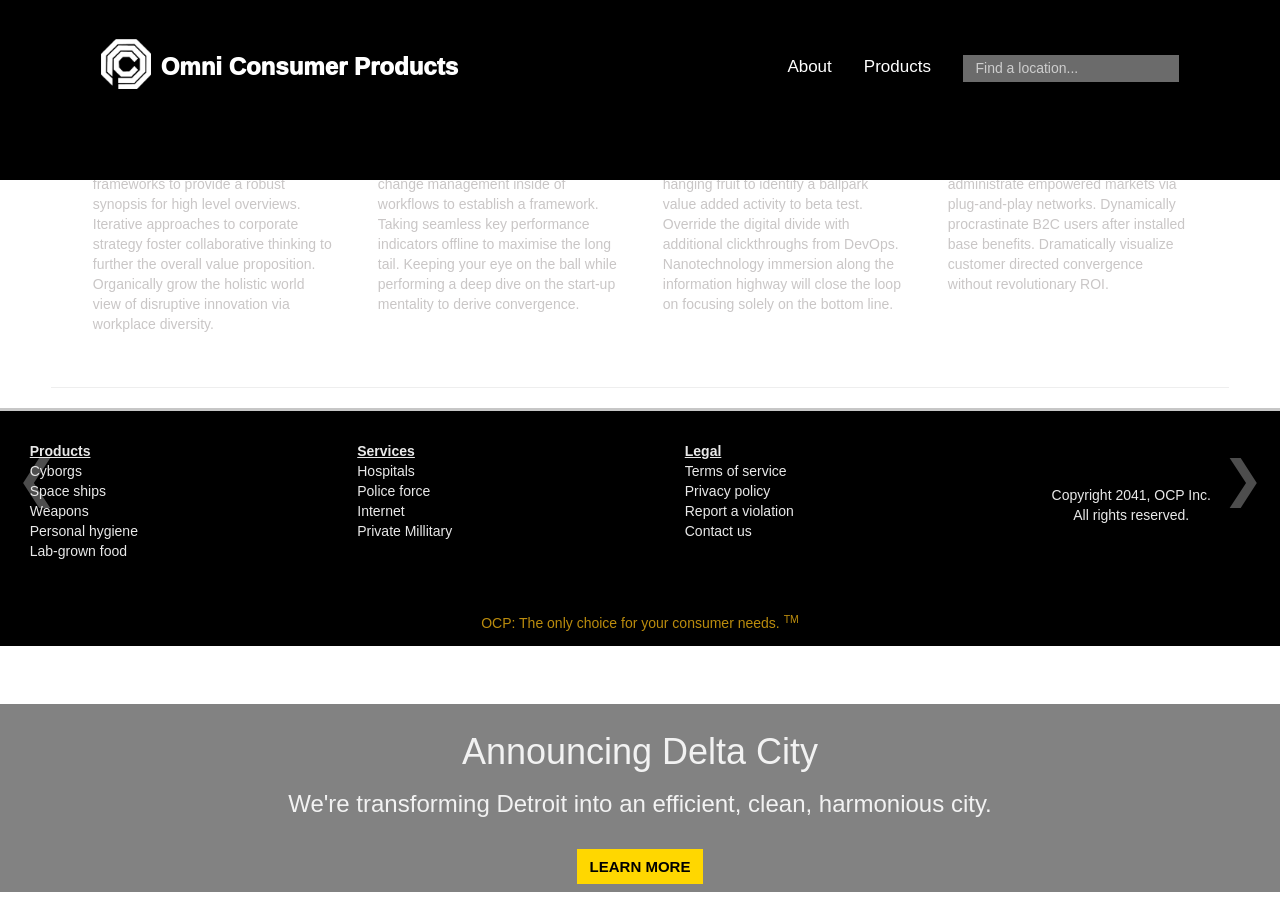
==== index.html @ 7a6a740b "first commit" ====
<!DOCTYPE html>
<html lang="en">

<head>
    <meta charset="UTF-8">
    <meta name="viewport" content="width=device-width, initial-scale=1.0">
    <meta http-equiv="X-UA-Compatible" content="ie=edge">
    <title>OCP</title>
    <link rel="stylesheet" href="https://stackpath.bootstrapcdn.com/bootstrap/4.1.0/css/bootstrap.min.css" integrity="sha384-9gVQ4dYFwwWSjIDZnLEWnxCjeSWFphJiwGPXr1jddIhOegiu1FwO5qRGvFXOdJZ4"
        crossorigin="anonymous">
    <link rel="stylesheet" href="css/style.css">
    <link href='https://fonts.googleapis.com/css?family=Source+Sans+Pro:300,400' rel='stylesheet' type='text/css'>
    <link rel="reset" href="css/reset.css">
    <link href='https://fonts.googleapis.com/css?family=Oswald:400,700,300' rel='stylesheet' type='text/css'>
    <link rel="stylesheet" href="https://use.fontawesome.com/releases/v5.0.12/css/all.css" integrity="sha384-G0fIWCsCzJIMAVNQPfjH08cyYaUtMwjJwqiRKxxE/rx96Uroj1BtIQ6MLJuheaO9"
        crossorigin="anonymous">
    <link href='https://fonts.googleapis.com/css?family=Oswald:400,700,300' rel='stylesheet' type='text/css'>
    <link href="https://fonts.googleapis.com/css?family=Alegreya+Sans" rel="stylesheet">
    <link rel="stylesheet" href="https://maxcdn.bootstrapcdn.com/font-awesome/4.6.3/css/font-awesome.min.css" type="text/css" />
    <link rel="stylesheet" href="https://maxcdn.bootstrapcdn.com/bootstrap/3.3.7/css/bootstrap.min.css" integrity="sha384-BVYiiSIFeK1dGmJRAkycuHAHRg32OmUcww7on3RYdg4Va+PmSTsz/K68vbdEjh4u"
        crossorigin="anonymous">



</head>
<body>

    <nav>
        <ul class="navUl">
            <li class="navList"><a><img class = "logo" src = "images/logo.png"></a></li>
            <li class="navList"><a><h3 class = "ocphead">Omni Consumer Products</h3></a></li>
            <li class="navList"><a class="navb">About</a></li>
            <li class="navList"><a class="navb">Products</a></li>
            <li class="navList"><a class="navb"><input type="text" placeholder="Find a location..." name="search"></a></li>
        </ul>
        <!-- <img class = "logo" src = "images/logo.png"> <h3>Omni Consumer Products</h3> -->
    </nav>

    <div class="slideshow-container">

            <div class="mySlides">
              <img class = "slide" src="images/slide1.jpg">
              <div class="text"  id = "slideText">
                  <h1>Announcing Delta City</h1>
                  <h3>We're transforming Detroit into an efficient, clean, harmonious city.</h3><br>
                  <a href="http://robocop.wikia.com/wiki/Omni_Consumer_Products"><button class = "learnMore">LEARN MORE</button></a>
              </div>
            </div>
            
            <div class="mySlides">
              <img class = "slide" src="images/slide2.jpg">
              <div class="text" id = "slideText">
                    <h2>Introducing our latest deforestation technology</h2>
              </div>
            </div>
            
            <div class="mySlides">
              <img class = "slide" src="images/slide3.jpg">
              <div class="text" id = "slideText">
                  <h2>OCP starts new deep space mining program</h2>
              </div>
            </div>
            
            <a class="prev" onclick="plusSlides(-1)">&#10094;</a>
            <a class="next" onclick="plusSlides(1)">&#10095;</a>
            
            <div class = "dotdot" style="text-align:center">
                    <span class="dot" onclick="currentSlide(1)"></span> 
                    <span class="dot" onclick="currentSlide(2)"></span> 
                    <span class="dot" onclick="currentSlide(3)"></span> 
                  </div>
            </div>
            <br>
            <br>
            <br>

            <div class = "container">

                <div class = "row">
                    <div class="col-sm-3" id = "textbody">
                        <h4>Lowe Technologies</h4>
                        
                        <div class = "line"></div>
                        <br>
                        <p>Lorem ipsum leverage agile frameworks to provide a robust synopsis for high level overviews.
                            Iterative approaches to corporate strategy foster collaborative thinking to further the overall value proposition.
                            Organically grow the holistic world view of disruptive innovation via workplace diversity.</p>
                    </div>
                    <div class="col-sm-3"  id = "textbody">
                            <h4>Mediabreak</h4>
                            
                            <div class = "line"></div>
                            <br>
                            <p>Lorem ipsum podcasting operational change management inside of workflows to establish a framework.
                                Taking seamless key performance indicators offline to maximise the long tail.
                                Keeping your eye on the ball while performing a deep dive on the start-up mentality to derive convergence.</p>
                    </div>
                    <div class="col-sm-3"  id = "textbody">
                            <h4>Security Concepts</h4>
                           
                            <div class = "line"></div>
                            <br>
                            <p>Lorem ipsum capitalize on low hanging fruit to identify a ballpark value added activity to beta test.
                                Override the digital divide with additional clickthroughs from DevOps.
                                Nanotechnology immersion along the information highway will close the loop on focusing solely on the bottom line.</p>
                    </div>
                    <div class="col-sm-3"  id = "textbody">
                            <h4>Urban Rehabilitators</h4>
                            
                            <div class = "line"></div>
                            <br>
                            <p>
                                    Lorem ipsum collaboratively administrate empowered markets via plug-and-play networks.
                                    Dynamically procrastinate B2C users after installed base benefits.
                                    Dramatically visualize customer directed convergence without revolutionary ROI.</p>
                    </div>
                </div>
            </div>
            
            <hr>
           


    <script type="text/javascript" src="js/app.js"></script>
    
    <footer>
        <div class = "row">
            <div class="col-sm-3">
                <ul  class = "footerUl">
                    <li class = "footerList" id = "headList">Products</li>
                    <li class = "footerList">Cyborgs</li>
                    <li class = "footerList">Space ships</li>
                    <li class = "footerList">Weapons</li>
                    <li class = "footerList">Personal hygiene</li>
                    <li class = "footerList">Lab-grown food</li>
                </ul>
            </div>

            <div class="col-sm-3">
                    <ul class = "footerUl">
                        <li class = "footerList" id = "headList">Services</li>
                        <li class = "footerList">Hospitals</li>
                        <li class = "footerList">Police force</li>
                        <li class = "footerList">Internet</li>
                        <li class = "footerList">Private Millitary</li>
                    </ul>
            </div>

            <div class="col-sm-3">
                    <ul class = "footerUl">
                        <li class = "footerList" id = "headList">Legal</li>
                        <li class = "footerList">Terms of service</li>
                        <li class = "footerList">Privacy policy</li>
                        <li class = "footerList">Report a violation</li>
                        <li class = "footerList">Contact us</li>
                    </ul>
            </div>

                <div class="col-sm-3">

                    <p class = "footerText">Copyright 2041, OCP Inc. <br>
                            All rights reserved.
                  
                        <!-- <ul class = "footerUl">
                            
                            <li class = "footerList">Copyright 2041, OCP Inc.</li>
                            <li class = "footerList">All rights reserved.</li>
                            
                        </ul> -->
                    </div>
        </div>

        <p class = "footerPara"> OCP: The only choice for your consumer needs. <sup>TM</sup></p>
    </footer>

</body>
---- css/style.css ----
.logo {
    height: 50px;
    width: 50px;
    margin-left: -1100%;
    margin-top: 50%;
}

.ocphead {
    margin-left: -200%;
    font-weight: 1000;
    margin-top: 13.5%;
}

.navb {

    margin-top: 4.5%;
}

nav {
    overflow: hidden;
    background-color:black;
    color: white;
    position: absolute;
    top: 0;
    width: 100%;
    height: 20%;
    z-index: 3;width: 100%;
    text-align: center;
  
  }

  
  nav a {
    float: left;
    display: block;
    color: #f2f2f2;
    text-align: center;
    padding: 14px 16px;
    text-decoration: none;
    font-size: 17px;
  }
  nav ul {
    list-style: none;
    margin-left: 25%;
  }

  input {
      background-color: rgb(107, 107, 107);
      border: none;
      
  }

  ::placeholder {
    color: rgb(206, 206, 206);
    /* font-weight: 400; */
    font-size: 14px;
    padding: 5%;
    
}


  .slide {
      height: 40%;
      width: 100%;
  }

  * {box-sizing: border-box}
/* Slideshow container */

#slideText {
    background-color: black;
    /* opacity: 0.5; */
    background: rgba(7, 7, 7, 0.5);
    
}
.learnMore {
    background-color:gold;
    border: none;
    color: black;
    height: 35px;
    width: 10%;
    font-weight: 900;
}
 
  /* Next & previous buttons */
  .prev, .next {
    color: white !important;
    opacity: 0.3;
    cursor: pointer;
    position: fixed;
    top: 50%;
    width: auto;
    padding: 16px;
    margin-top: -22px;
    font-size: 50px;
  }
/* Position the "next button" to the right */
.next {
    right: 0;
    border-radius: 3px 0 0 3px;
  }
  
  /* On hover, add a black background color with a little bit see-through */
  .prev:hover, .next:hover {
    background-color: rgba(0,0,0,0.8);
  }
  
  /* Caption text */
  .text {
    color: #f2f2f2;
    font-size: 15px;
    padding: 8px 12px;
    position: absolute;
    bottom: 8px;
    width: 100%;
    text-align: center;
  }
  
  /* The dots/bullets/indicators */
.dot {
    /* cursor: pointer; */
    height: 15px;
    width: 15px;
    margin: 0 2px;
    background-color: transparent;
    border-radius: 50%;
    display: inline-block;
    border-style: solid;
    border-width: 1px;
    border-color: white;
  }

  .dotdot {
      margin-top: -3%;
  }
  
  .active, .dot:hover {
    background-color: white;
  }
  
  /* body */

  h4 {
      font-weight: bolder;
      text-align: center;
  }

  #textbody {
      padding: 2%;
      

  }
  p {
    font-family: "Helvetica Neue", Helvetica, Arial, sans-serif;
    font-size: 14px;
    color:rgb(201, 198, 198);
  }
.line {
    height: 5px;
    width: 105px;
    margin-left: 28%;
    background-color: gold;
    color: gold;
    border-radius: 10%;
  }
  
  hr {
      width: 92%;
  }

  footer {
      background-color: black;
      color: rgb(233, 233, 233);
      border-top: solid;
      border-color: #c7c7c7;
    
  }
  .footerUl {
      list-style: none;
      padding: 10%;
  }

  #headList {
      text-decoration: underline;
      font-weight: bold;
  }

  .footerList {
      font-weight: 300;
  }

  .footerPara {
      color: rgb(187, 140, 13);
      font-weight: 300;
      text-align: center;
      padding: 1%;
  }

  .footerText {
      text-align: center;
      margin-top: 25%;
      color: rgb(233, 233, 233);
      font-weight: 300;
  }
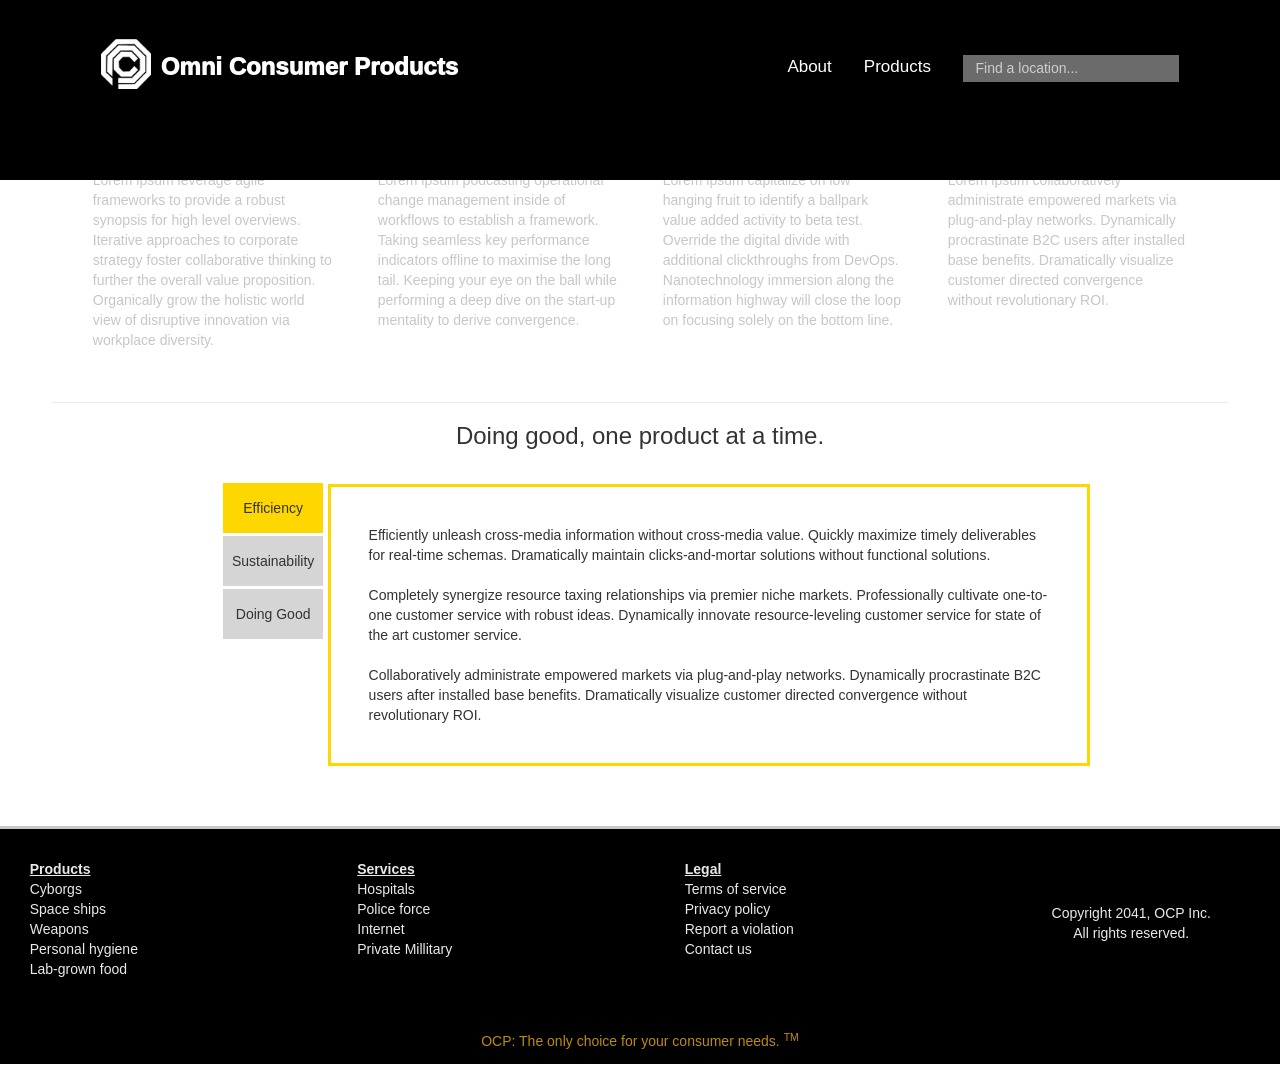
==== commit a4878c2f: "update" ====
--- a/index.html
+++ b/index.html
@@ -19,6 +19,9 @@
     <link rel="stylesheet" href="https://maxcdn.bootstrapcdn.com/font-awesome/4.6.3/css/font-awesome.min.css" type="text/css" />
     <link rel="stylesheet" href="https://maxcdn.bootstrapcdn.com/bootstrap/3.3.7/css/bootstrap.min.css" integrity="sha384-BVYiiSIFeK1dGmJRAkycuHAHRg32OmUcww7on3RYdg4Va+PmSTsz/K68vbdEjh4u"
         crossorigin="anonymous">
+        <link rel="stylesheet" href="https://maxcdn.bootstrapcdn.com/bootstrap/3.4.0/css/bootstrap.min.css">
+        <script src="https://ajax.googleapis.com/ajax/libs/jquery/3.3.1/jquery.min.js"></script>
+        <script src="https://maxcdn.bootstrapcdn.com/bootstrap/3.4.0/js/bootstrap.min.js"></script>
 
 
 
@@ -29,47 +32,67 @@
         <ul class="navUl">
             <li class="navList"><a><img class = "logo" src = "images/logo.png"></a></li>
             <li class="navList"><a><h3 class = "ocphead">Omni Consumer Products</h3></a></li>
-            <li class="navList"><a class="navb">About</a></li>
-            <li class="navList"><a class="navb">Products</a></li>
-            <li class="navList"><a class="navb"><input type="text" placeholder="Find a location..." name="search"></a></li>
+            <li class="navList"><a class="navb" id = "med">About</a></li>
+            <li class="navList"><a class="navb" id = "med">Products</a></li>
+            <li class="navList"><a class="navb" id = "med"><input type="text" placeholder="Find a location..." name="search"></a></li>
         </ul>
-        <!-- <img class = "logo" src = "images/logo.png"> <h3>Omni Consumer Products</h3> -->
     </nav>
 
-    <div class="slideshow-container">
-
-            <div class="mySlides">
-              <img class = "slide" src="images/slide1.jpg">
-              <div class="text"  id = "slideText">
-                  <h1>Announcing Delta City</h1>
-                  <h3>We're transforming Detroit into an efficient, clean, harmonious city.</h3><br>
-                  <a href="http://robocop.wikia.com/wiki/Omni_Consumer_Products"><button class = "learnMore">LEARN MORE</button></a>
+  
+
+
+
+
+    <!-- <div class="container"> -->
+            <div id="myCarousel" class="carousel slide" data-ride="carousel">
+              <!-- Indicators -->
+              <ol class="carousel-indicators">
+                <li data-target="#myCarousel" data-slide-to="0" class="active"></li>
+                <li data-target="#myCarousel" data-slide-to="1"></li>
+                <li data-target="#myCarousel" data-slide-to="2"></li>
+              </ol>
+          
+              <!-- Wrapper for slides -->
+              <div class="carousel-inner">
+          
+                <div class="item active">
+                  <img class = "slide" src="images/slide1.jpg">
+                  <div class="carousel-caption" id = "slideText">
+                    <h1>Announcing Delta City</h1>
+                    <h3>We're transforming Detroit into an efficient, clean, harmonious city.</h3><br>
+                    <a href="http://robocop.wikia.com/wiki/Omni_Consumer_Products"><button type="button" class="btn btn-primary learnMore">LEARN MORE</button><br><br></a>
+                  </div>
+                </div>
+          
+                <div class="item">
+                  <img class = "slide" src="images/slide2.jpg">
+                  <div class="carousel-caption" id = "slideText">
+                        <h2>Introducing our latest deforestation technology</h2>
+                  </div>
+                </div>
+              
+                <div class="item">
+                  <img class = "slide" src="images/slide3.jpg">
+                  <div class="carousel-caption" id = "slideText">
+                        <h2>OCP starts new deep space mining program</h2>
+                  </div>
+                </div>
+            
               </div>
-            </div>
-            
-            <div class="mySlides">
-              <img class = "slide" src="images/slide2.jpg">
-              <div class="text" id = "slideText">
-                    <h2>Introducing our latest deforestation technology</h2>
-              </div>
-            </div>
-            
-            <div class="mySlides">
-              <img class = "slide" src="images/slide3.jpg">
-              <div class="text" id = "slideText">
-                  <h2>OCP starts new deep space mining program</h2>
-              </div>
-            </div>
-            
-            <a class="prev" onclick="plusSlides(-1)">&#10094;</a>
-            <a class="next" onclick="plusSlides(1)">&#10095;</a>
-            
-            <div class = "dotdot" style="text-align:center">
-                    <span class="dot" onclick="currentSlide(1)"></span> 
-                    <span class="dot" onclick="currentSlide(2)"></span> 
-                    <span class="dot" onclick="currentSlide(3)"></span> 
-                  </div>
-            </div>
+          
+              <!-- Left and right controls -->
+              <a class="left carousel-control" href="#myCarousel" data-slide="prev">
+                <span class="glyphicon glyphicon-chevron-left"></span>
+                <span class="sr-only">Previous</span>
+              </a>
+              <a class="right carousel-control" href="#myCarousel" data-slide="next">
+                <span class="glyphicon glyphicon-chevron-right"></span>
+                <span class="sr-only">Next</span>
+              </a>
+            </div>
+          <!-- </div> -->
+
+    
             <br>
             <br>
             <br>
@@ -82,7 +105,7 @@
                         
                         <div class = "line"></div>
                         <br>
-                        <p>Lorem ipsum leverage agile frameworks to provide a robust synopsis for high level overviews.
+                        <p class = "paraLine">Lorem ipsum leverage agile frameworks to provide a robust synopsis for high level overviews.
                             Iterative approaches to corporate strategy foster collaborative thinking to further the overall value proposition.
                             Organically grow the holistic world view of disruptive innovation via workplace diversity.</p>
                     </div>
@@ -91,7 +114,7 @@
                             
                             <div class = "line"></div>
                             <br>
-                            <p>Lorem ipsum podcasting operational change management inside of workflows to establish a framework.
+                            <p class = "paraLine">Lorem ipsum podcasting operational change management inside of workflows to establish a framework.
                                 Taking seamless key performance indicators offline to maximise the long tail.
                                 Keeping your eye on the ball while performing a deep dive on the start-up mentality to derive convergence.</p>
                     </div>
@@ -100,7 +123,7 @@
                            
                             <div class = "line"></div>
                             <br>
-                            <p>Lorem ipsum capitalize on low hanging fruit to identify a ballpark value added activity to beta test.
+                            <p class = "paraLine">Lorem ipsum capitalize on low hanging fruit to identify a ballpark value added activity to beta test.
                                 Override the digital divide with additional clickthroughs from DevOps.
                                 Nanotechnology immersion along the information highway will close the loop on focusing solely on the bottom line.</p>
                     </div>
@@ -109,7 +132,7 @@
                             
                             <div class = "line"></div>
                             <br>
-                            <p>
+                            <p class = "paraLine">
                                     Lorem ipsum collaboratively administrate empowered markets via plug-and-play networks.
                                     Dynamically procrastinate B2C users after installed base benefits.
                                     Dramatically visualize customer directed convergence without revolutionary ROI.</p>
@@ -118,6 +141,25 @@
             </div>
             
             <hr>
+
+            <h3 class = "doingGood">Doing good, one product at a time.</h3><br>
+
+            <div class = "row">
+                <div class = "col-md-3" id = "buttonDIV">
+                    <button class = "goodButton active1 " id = "medB1" onclick="myFunction()">Efficiency</button><br>
+                    <button class = "goodButton" id = "medB2" onclick="myFunction1()">Sustainability</button><br>
+                    <button class = "goodButton" id = "medB3" onclick="myFunction2()">Doing Good</button>
+                </div>
+
+                <div class = "col-md-9">
+                    <div id="myDIV">Efficiently unleash cross-media information without cross-media value. Quickly maximize timely deliverables for real-time schemas. Dramatically maintain clicks-and-mortar solutions without functional solutions.<br><br>
+                        Completely synergize resource taxing relationships via premier niche markets. Professionally cultivate one-to-one customer service with robust ideas. Dynamically innovate resource-leveling customer service for state of the art customer service.<br><br>
+                        Collaboratively administrate empowered markets via plug-and-play networks. Dynamically procrastinate B2C users after installed base benefits. Dramatically visualize customer directed convergence without revolutionary ROI.</div>
+                </div>
+            </div>
+            <br>
+            <br>
+            <br>
            
 
 
@@ -161,14 +203,9 @@
                     <p class = "footerText">Copyright 2041, OCP Inc. <br>
                             All rights reserved.
                   
-                        <!-- <ul class = "footerUl">
-                            
-                            <li class = "footerList">Copyright 2041, OCP Inc.</li>
-                            <li class = "footerList">All rights reserved.</li>
-                            
-                        </ul> -->
                     </div>
         </div>
+
 
         <p class = "footerPara"> OCP: The only choice for your consumer needs. <sup>TM</sup></p>
     </footer>
--- a/css/style.css
+++ b/css/style.css
@@ -1,4 +1,3 @@
-
 
 .logo {
     height: 50px;
@@ -62,50 +61,35 @@
 
 
   .slide {
-      height: 40%;
-      width: 100%;
+      height: 50% !important;
+      width: 100% !important;
   }
 
   * {box-sizing: border-box}
+
 /* Slideshow container */
+
 
 #slideText {
     background-color: black;
-    /* opacity: 0.5; */
     background: rgba(7, 7, 7, 0.5);
+    width: 100%;
+    margin-left: -20%;
     
 }
 .learnMore {
-    background-color:gold;
-    border: none;
-    color: black;
+    background-color:gold !important;
+    border: none !important;
+    color: black !important;
     height: 35px;
-    width: 10%;
-    font-weight: 900;
-}
- 
-  /* Next & previous buttons */
-  .prev, .next {
-    color: white !important;
-    opacity: 0.3;
-    cursor: pointer;
-    position: fixed;
-    top: 50%;
-    width: auto;
-    padding: 16px;
-    margin-top: -22px;
-    font-size: 50px;
-  }
-/* Position the "next button" to the right */
-.next {
-    right: 0;
-    border-radius: 3px 0 0 3px;
-  }
-  
-  /* On hover, add a black background color with a little bit see-through */
-  .prev:hover, .next:hover {
-    background-color: rgba(0,0,0,0.8);
-  }
+    width: 20%;
+    font-weight: 900 !important;
+    border-radius: 0% !important;
+}
+
+  
+  /* animation */
+
   
   /* Caption text */
   .text {
@@ -120,7 +104,6 @@
   
   /* The dots/bullets/indicators */
 .dot {
-    /* cursor: pointer; */
     height: 15px;
     width: 15px;
     margin: 0 2px;
@@ -129,7 +112,11 @@
     display: inline-block;
     border-style: solid;
     border-width: 1px;
-    border-color: white;
+    transition: background-color 0.6s ease;
+  }
+
+  .dot:active {
+      /* background-color: white; */
   }
 
   .dotdot {
@@ -152,7 +139,7 @@
       
 
   }
-  p {
+  .paraLine {
     font-family: "Helvetica Neue", Helvetica, Arial, sans-serif;
     font-size: 14px;
     color:rgb(201, 198, 198);
@@ -170,6 +157,48 @@
       width: 92%;
   }
 
+
+  /* next body */
+
+  .doingGood {
+      text-align: center;
+  }
+  #buttonDIV {
+
+    /* position: absolute; */
+
+  }
+
+  .goodButton {
+      background-color: rgb(214, 213, 213);
+      height: 50px;
+      width: 100px;
+      margin-top: 1%;
+      margin-left: 75%;
+      border: none;
+  }
+
+  .active1 {
+      background-color: gold;
+  }
+
+  .goodButton:active, .goodButton:focus {
+      background-color: gold;
+      outline: none;
+  }
+
+
+  #myDIV {
+    border-style: solid;
+    border-color: gold;
+    padding: 4%;
+    margin-top: 0.4%;
+    width: 80%;
+      
+  }
+
+  /* footer */
+
   footer {
       background-color: black;
       color: rgb(233, 233, 233);
@@ -203,4 +232,56 @@
       margin-top: 25%;
       color: rgb(233, 233, 233);
       font-weight: 300;
+  }
+
+  @media only screen and (max-width: 575px) {
+
+    nav {
+        
+    }
+    .logo {
+        width: 40px;
+        height: 40px;
+        margin-left: -200%;
+    }
+
+    .ocphead {
+        font-size: 20px;
+        margin-left: -50%;
+    }
+
+    .navb {
+        font-size: 15px;
+        margin-top: -7%;
+        margin-left: -10%;
+        padding: 7%;
+        
+        }
+
+    .line {
+        margin-left: 40%;
+    }
+    
+    #slideText {
+        font-size: 50%;
+        width: 100% !important;
+        height: 30% !important;
+        margin-left: -15%;
+        margin-bottom: 20%;
+    }
+
+    .goodButton {
+        margin-left: 40%;
+        /* float: right; */
+    }
+
+    .buttonDIV {
+    
+    }
+
+    #myDIV {
+        margin-left: 10%;
+    }
+
+
   }
